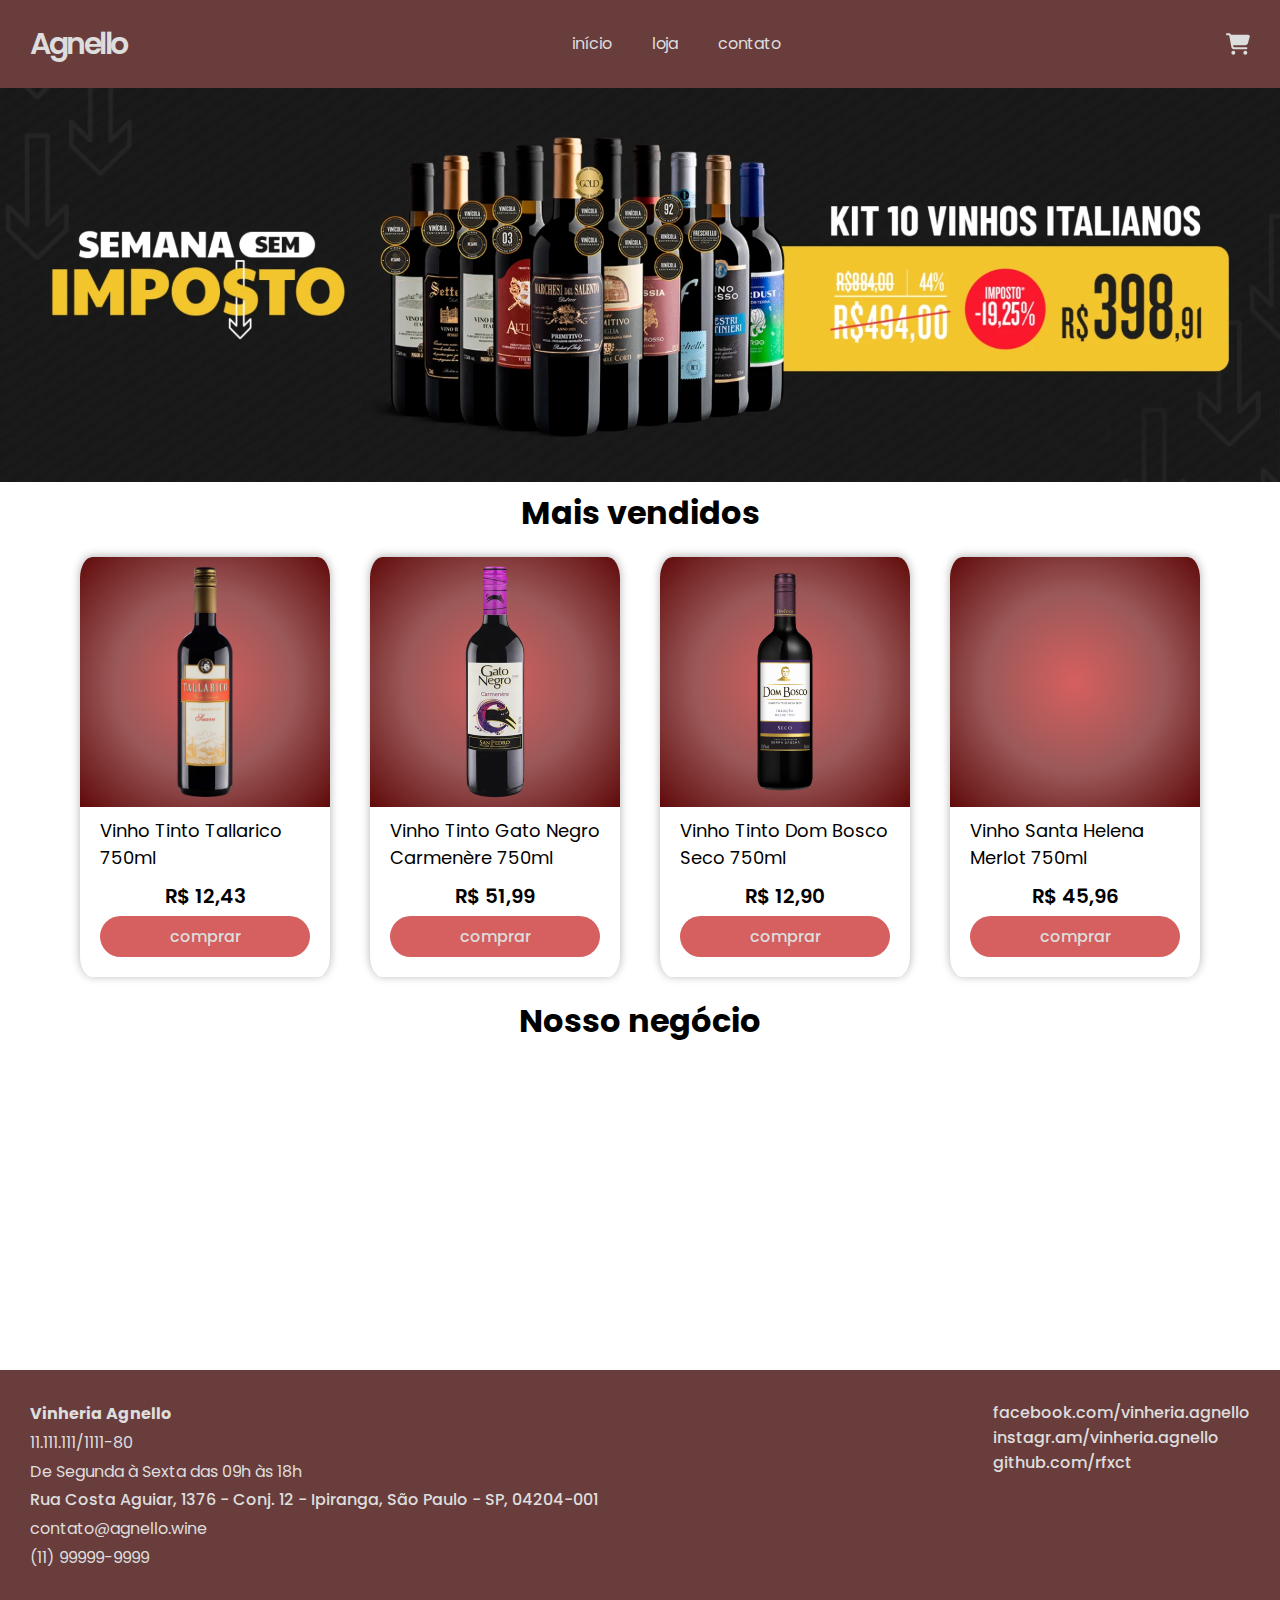
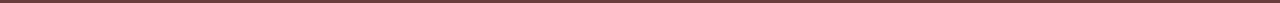
==== index.html @ 5217619c "adicionar páginas do site" ====
<!DOCTYPE html>
<html lang="pt-br">
  <head>
    <meta charset="UTF-8" />
    <meta name="viewport" content="width=device-width, initial-scale=1.0" />
    <meta name="keywords" content="vinho,tinto,vinheria,agnello,vinicola" />
    <meta
      name="description"
      content="Há mais de 15 anos no mercado, a melhor vinheria paulista está agora também na Internet!"
    />

    <title>Vinheria Agnello</title>

    <link rel="stylesheet" href="./css/main.css" />
    <link rel="stylesheet" href="./css/shop.css" />
    <link rel="stylesheet" href="./css/index.css" />
  </head>

  <body onload="verificarIdade()">
    <nav class="navbar">
      <a class="title" href=".">Agnello</a>

      <ul class="menu">
        <li><a href=".">início</a></li>
        <li><a href="pages/loja.html">loja</a></li>
        <li><a href="pages/contato.html">contato</a></li>
      </ul>

      <div class="cart">
        <svg xmlns="http://www.w3.org/2000/svg" viewBox="0 0 576 512">
          <path
            d="M0 24C0 10.7 10.7 0 24 0H69.5c22 0 41.5 12.8 50.6 32h411c26.3 0 45.5 25 38.6 50.4l-41 152.3c-8.5 31.4-37 53.3-69.5 53.3H170.7l5.4 28.5c2.2 11.3 12.1 19.5 23.6 19.5H488c13.3 0 24 10.7 24 24s-10.7 24-24 24H199.7c-34.6 0-64.3-24.6-70.7-58.5L77.4 54.5c-.7-3.8-4-6.5-7.9-6.5H24C10.7 48 0 37.3 0 24zM128 464a48 48 0 1 1 96 0 48 48 0 1 1 -96 0zm336-48a48 48 0 1 1 0 96 48 48 0 1 1 0-96z"
          />
        </svg>
      </div>
    </nav>

    <main>
      <div class="promocao">
        <img src="images/vinho-promocao.webp" alt="" srcset="" />
      </div>

      <div class="mais-vendidos">
        <h1>Mais vendidos</h1>
        <div class="products">
          <div class="product">
            <div class="product-image-bg">
              <div
                class="product-image"
                style="background-image: url('images/tallarico.png')"
              ></div>
            </div>

            <p>Vinho Tinto Tallarico 750ml</p>

            <div class="product-info">
              <span>R$ 12,43</span>
              <a href="pages/produto.html?id=tallarico" class="buy-button"
                >comprar</a
              >
            </div>
          </div>

          <div class="product">
            <div class="product-image-bg">
              <div
                class="product-image"
                style="background-image: url('images/gato-negro.png')"
              ></div>
            </div>

            <p>Vinho Tinto Gato Negro Carmenère 750ml</p>

            <div class="product-info">
              <span>R$ 51,99</span>
              <a href="pages/produto.html?id=gato-negro" class="buy-button"
                >comprar</a
              >
            </div>
          </div>

          <div class="product">
            <div class="product-image-bg">
              <div
                class="product-image"
                style="background-image: url('images/dom-bosco.webp')"
              ></div>
            </div>

            <p>Vinho Tinto Dom Bosco Seco 750ml</p>

            <div class="product-info">
              <span>R$ 12,90</span>
              <a href="pages/produto.html?id=dom-bosco" class="buy-button"
                >comprar</a
              >
            </div>
          </div>

          <div class="product">
            <div class="product-image-bg">
              <div
                class="product-image"
                style="background-image: url('images/santa-helena-reserva.png')"
              ></div>
            </div>

            <p>Vinho Santa Helena Merlot 750ml</p>

            <div class="product-info">
              <span>R$ 45,96</span>
              <a href="" class="buy-button">comprar</a>
            </div>
          </div>
        </div>
      </div>

      <div class="nosso-negocio">
        <h1>Nosso negócio</h1>
        <iframe
          width="560"
          height="315"
          src="https://www.youtube.com/embed/hIKIHIC0Q4o?si=77I1Kl9d_a6rGxu1"
          title="YouTube video player"
          frameborder="0"
          allow="accelerometer; autoplay; clipboard-write; encrypted-media; gyroscope; picture-in-picture; web-share"
          referrerpolicy="strict-origin-when-cross-origin"
          allowfullscreen
        ></iframe>
      </div>
    </main>

    <footer class="footer">
      <div class="contato">
        <b>Vinheria Agnello</b>
        <p>11.111.111/1111-80</p>
        <p>De Segunda à Sexta das 09h às 18h</p>
        <a href="pages/mapa.html">
          Rua Costa Aguiar, 1376 - Conj. 12 - Ipiranga, São Paulo - SP,
          04204-001
        </a>
        <br />
        <p>contato@agnello.wine</p>
        <p>(11) 99999-9999</p>
      </div>

      <div class="redes-sociais">
        <a
          href="https://facebook.com/vinheria.agnello"
          rel="noopener noreferrer"
          target="_blank"
          >facebook.com/vinheria.agnello
        </a>
        <a
          href="https://instagr.am/vinheria.agnello"
          rel="noopener noreferrer"
          target="_blank"
          >instagr.am/vinheria.agnello</a
        >

        <a
          href="https://github.com/rfxct/checkpoint-2-web-development"
          rel="noopener noreferrer"
          target="_blank"
          >github.com/rfxct</a
        >
      </div>
    </footer>

    <script src="js/verificar-idade.js"></script>
  </body>
</html>
---- css/main.css ----
@import url("https://fonts.googleapis.com/css2?family=Poppins:ital,wght@0,100;0,200;0,300;0,400;0,500;0,600;0,700;0,800;0,900;1,100;1,200;1,300;1,400;1,500;1,600;1,700;1,800;1,900&display=swap");

* {
  margin: 0;
  padding: 0;
  box-sizing: border-box;

  font-family: "Poppins";
}

html,
body,
main {
  height: 100%;
}

a {
  text-decoration: none;
}

a,
span {
  font-size: 16px;
}

.navbar {
  display: flex;
  flex-wrap: wrap;
  align-items: center;
  justify-content: space-between;

  padding: 0 30px;

  color: #ddd;
  background-color: #6a3d3d;

  position: fixed;
  width: 100vw;
  min-height: 88px;
}

.navbar .title {
  text-decoration: none;
  color: #ddd;
  font-weight: 600;
  font-size: 30px;

  letter-spacing: -2.5px;
}

.navbar .cart,
.navbar .cart svg {
  width: 24px;
  height: 24px;
  fill: #ddd;
}

.navbar .menu {
  padding: 20px;
  display: flex;
  align-items: center;
}

.navbar .menu {
  display: flex;
  line-height: 3;
  justify-content: space-around;
  flex-wrap: wrap;
  list-style: none;

  letter-spacing: -0.2px;
}

.navbar .menu li + li {
  margin-left: 40px;
}

.navbar .menu a {
  color: #ddd;
}

main {
  padding-top: 88px;
  height: fit-content;
}

.footer {
  display: flex;
  background: #6a3d3d;
  color: #ddd;
  padding: 30px;
  justify-content: space-between;
  margin-top: 10px;
}

.footer > * > a {
  color: #ddd;
  text-decoration: none;
  font-weight: 500;
}

.footer .contato {
  line-height: 1.8;
}

.footer .redes-sociais {
  display: flex;
  flex-direction: column;
}
---- css/shop.css ----
.products-section {
  margin: 0 auto;
  max-width: calc(250px * 5);
  min-height: calc(100% + 40px);

  display: flex;
  justify-content: center;
  flex-wrap: wrap;
}

.product {
  display: flex;
  flex-direction: column;
  align-items: center;

  width: 250px;
  margin: 20px;
  padding: 0 20px 20px 20px;
  gap: 10px;
  overflow: hidden;

  box-shadow: 0px -1px 10px 0px rgba(0, 0, 0, 0.302);
  border-radius: 5%;
}

.product p {
  font-size: 18px;
}

.product-image-bg {
  background: radial-gradient(
    circle,
    rgba(214, 95, 95, 1) 0%,
    rgb(155, 88, 88) 51%,
    rgb(96 10 10) 100%
  );
}

.product-image {
  width: 250px;
  height: 250px;

  background-size: contain;
  background-position: center;
}

.product-info {
  display: flex;
  flex-direction: column;
  align-items: center;
  justify-content: space-between;
  width: 100%;
  gap: 5px;
  margin-top: auto;
}

.product-info span {
  font-size: 20px;
  font-weight: 600;
}

.buy-button {
  text-align: center;
  width: 100%;
  border-radius: 30px;
  padding: 8px;
  font-size: 16px;
  font-weight: 500;

  color: #ddd;
  background-color: #d65f5f;
  transition: all 0.2s;
}

.buy-button:hover {
  opacity: 0.7;
}
---- css/index.css ----
.promocao img {
  max-width: 100%;
}

.mais-vendidos {
  display: flex;
  flex-direction: column;
  align-items: center;
}

.mais-vendidos .products {
  display: flex;
  flex-wrap: wrap;
  align-items: center;
  justify-content: center;
}

.nosso-negocio {
  display: flex;
  align-items: center;
  justify-content: center;
  flex-direction: column;
}
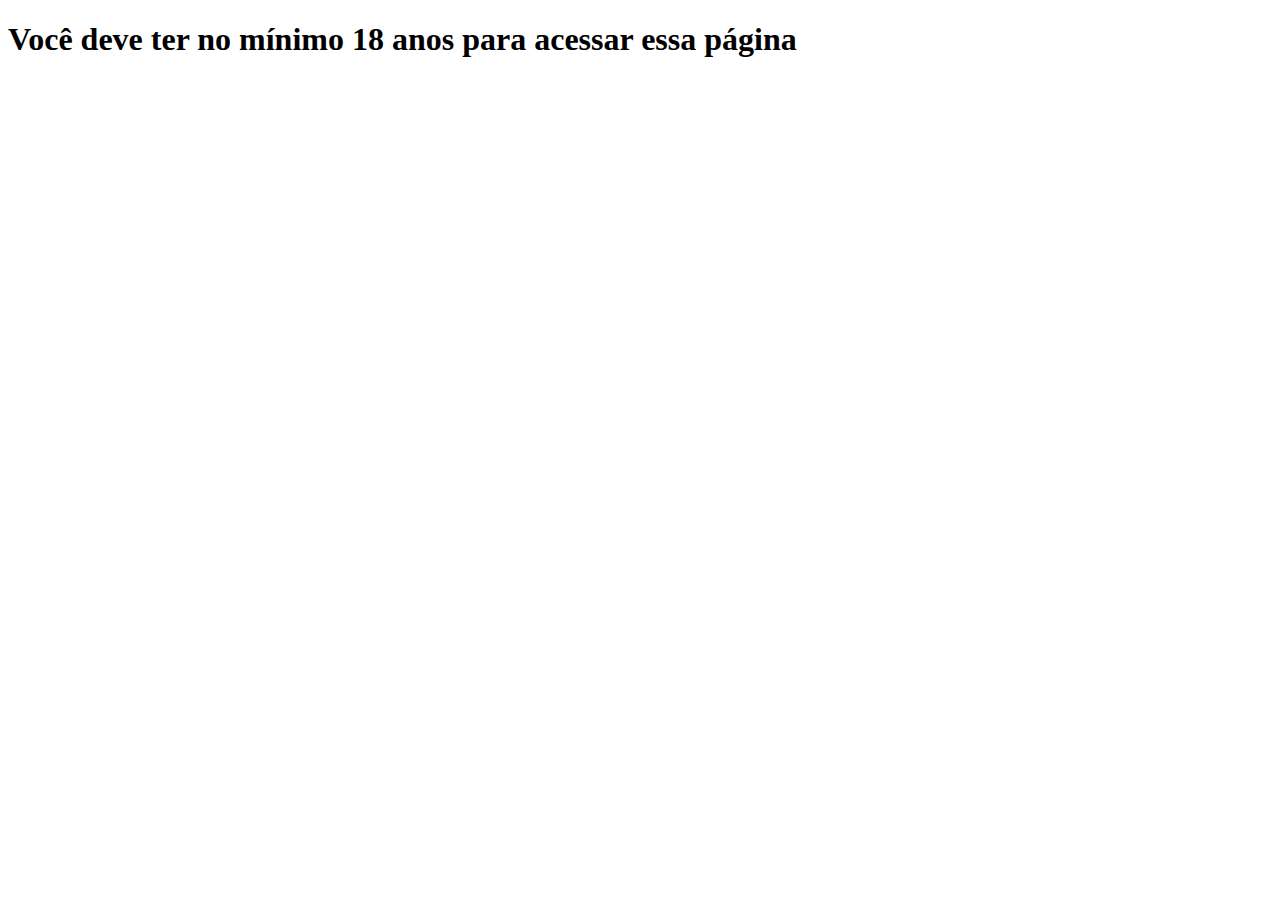
==== commit e86d341a: "corrigir vinho santa helena" ====
--- a/index.html
+++ b/index.html
@@ -101,7 +101,7 @@
             <div class="product-image-bg">
               <div
                 class="product-image"
-                style="background-image: url('images/santa-helena-reserva.png')"
+                style="background-image: url('images/santa-helena.png')"
               ></div>
             </div>
 
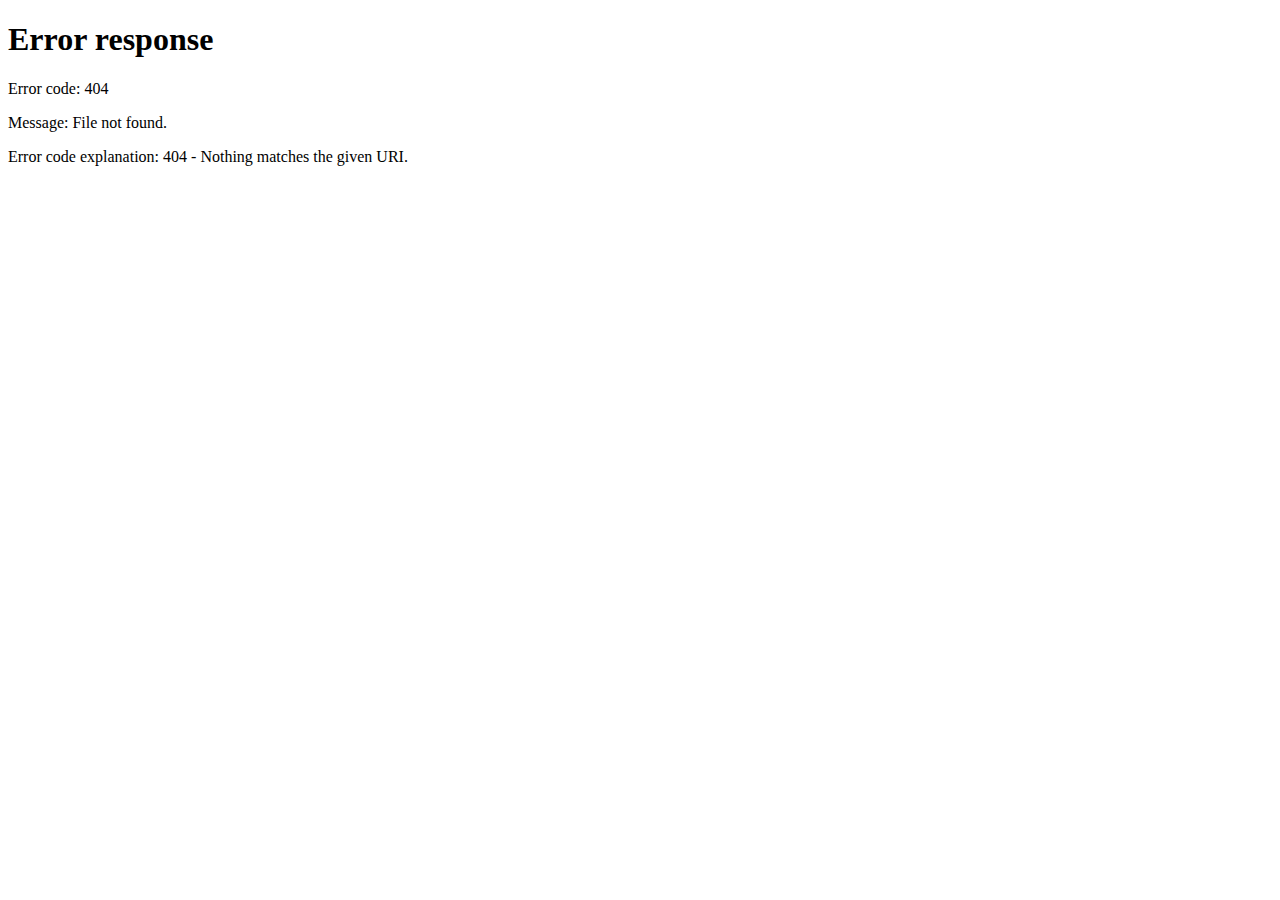
==== commit ac170c40: "criar pagina de produto e calcular baseado na quantidade" ====
--- a/index.html
+++ b/index.html
@@ -22,7 +22,6 @@
 
       <ul class="menu">
         <li><a href=".">início</a></li>
-        <li><a href="pages/loja.html">loja</a></li>
         <li><a href="pages/contato.html">contato</a></li>
       </ul>
 
@@ -69,7 +68,7 @@
               ></div>
             </div>
 
-            <p>Vinho Tinto Gato Negro Carmenère 750ml</p>
+            <p>Vinho Tinto Gato Negro 750ml</p>
 
             <div class="product-info">
               <span>R$ 51,99</span>
@@ -109,7 +108,7 @@
 
             <div class="product-info">
               <span>R$ 45,96</span>
-              <a href="" class="buy-button">comprar</a>
+              <a href="pages/produto.html?id=santa-helena" class="buy-button">comprar</a>
             </div>
           </div>
         </div>
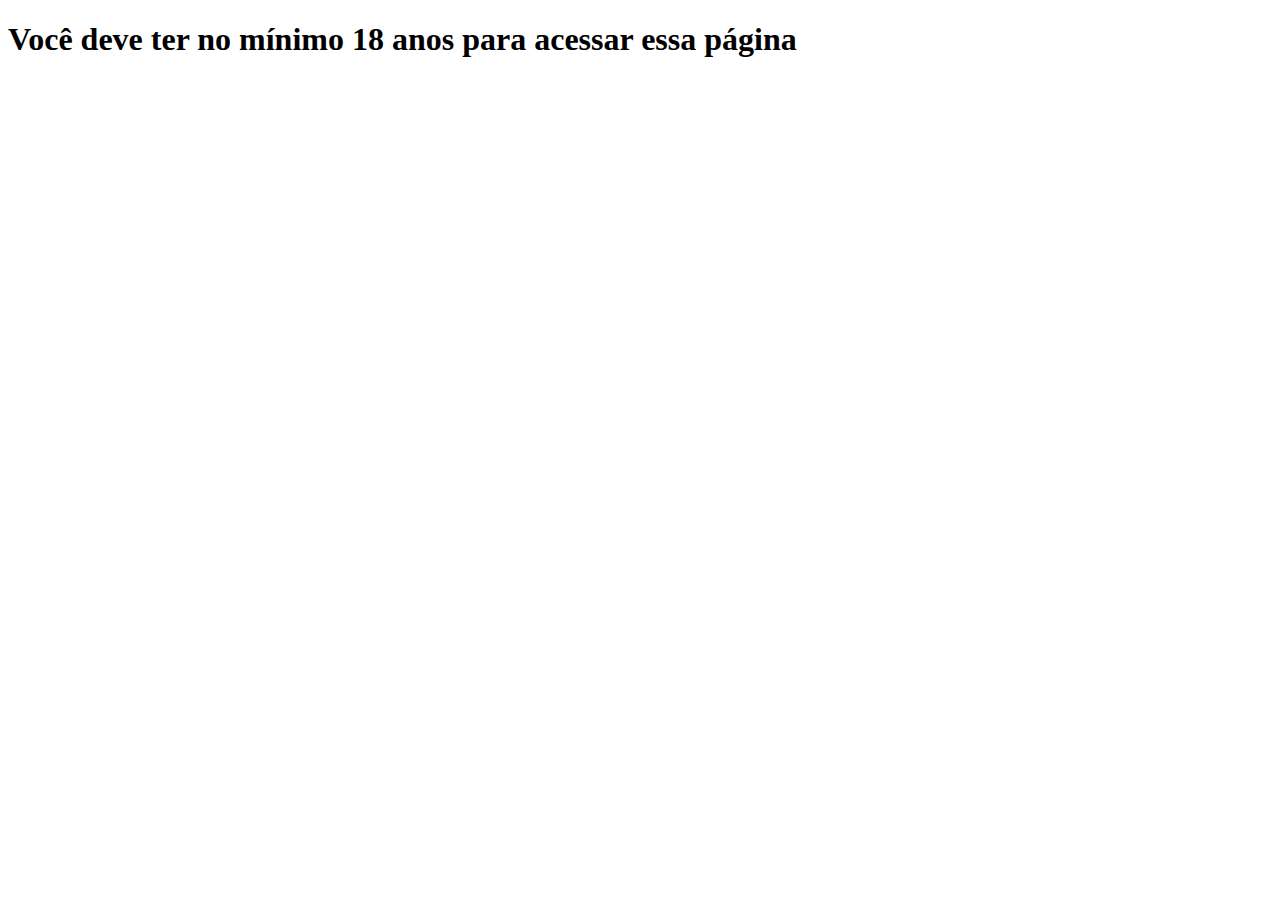
==== commit 1368df6a: "Adicionar login" ====
--- a/index.html
+++ b/index.html
@@ -25,13 +25,7 @@
         <li><a href="pages/contato.html">contato</a></li>
       </ul>
 
-      <div class="cart">
-        <svg xmlns="http://www.w3.org/2000/svg" viewBox="0 0 576 512">
-          <path
-            d="M0 24C0 10.7 10.7 0 24 0H69.5c22 0 41.5 12.8 50.6 32h411c26.3 0 45.5 25 38.6 50.4l-41 152.3c-8.5 31.4-37 53.3-69.5 53.3H170.7l5.4 28.5c2.2 11.3 12.1 19.5 23.6 19.5H488c13.3 0 24 10.7 24 24s-10.7 24-24 24H199.7c-34.6 0-64.3-24.6-70.7-58.5L77.4 54.5c-.7-3.8-4-6.5-7.9-6.5H24C10.7 48 0 37.3 0 24zM128 464a48 48 0 1 1 96 0 48 48 0 1 1 -96 0zm336-48a48 48 0 1 1 0 96 48 48 0 1 1 0-96z"
-          />
-        </svg>
-      </div>
+      <a href="pages/login.html">login</a>
     </nav>
 
     <main>
@@ -108,7 +102,9 @@
 
             <div class="product-info">
               <span>R$ 45,96</span>
-              <a href="pages/produto.html?id=santa-helena" class="buy-button">comprar</a>
+              <a href="pages/produto.html?id=santa-helena" class="buy-button"
+                >comprar</a
+              >
             </div>
           </div>
         </div>
--- a/css/main.css
+++ b/css/main.css
@@ -48,13 +48,6 @@
   letter-spacing: -2.5px;
 }
 
-.navbar .cart,
-.navbar .cart svg {
-  width: 24px;
-  height: 24px;
-  fill: #ddd;
-}
-
 .navbar .menu {
   padding: 20px;
   display: flex;
@@ -75,7 +68,7 @@
   margin-left: 40px;
 }
 
-.navbar .menu a {
+.navbar a {
   color: #ddd;
 }
 
@@ -107,3 +100,14 @@
   display: flex;
   flex-direction: column;
 }
+
+.row {
+  display: flex;
+  flex-direction: row;
+  justify-content: space-between;
+}
+
+.col {
+  display: flex;
+  flex-direction: column;
+}
